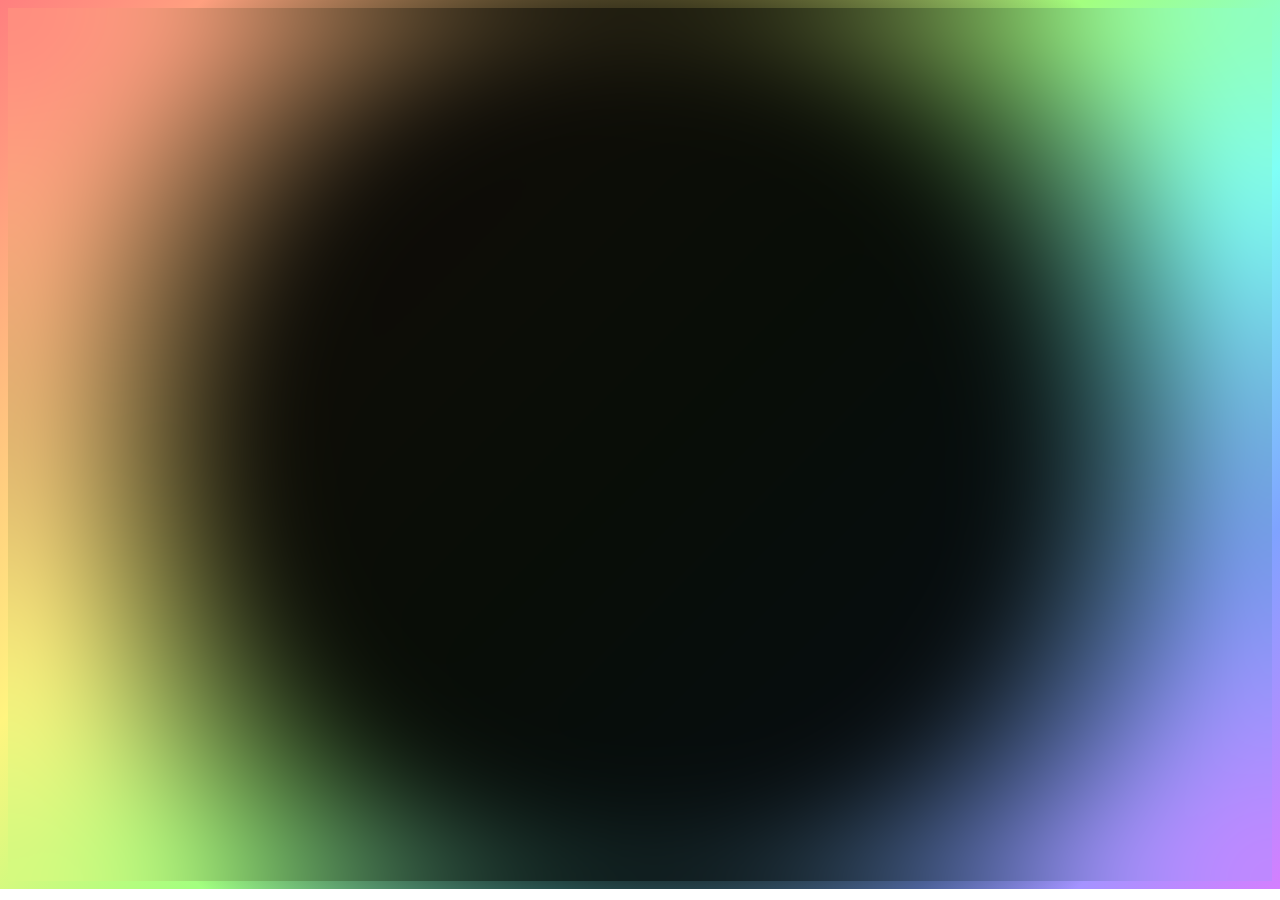
==== index.html @ 30c2561c "Add files via upload" ====
<!DOCTYPE html>
<html lang="en">
<head>
    <meta charset="UTF-8">
    <meta http-equiv="X-UA-Compatible" content="IE=edge">
    <meta name="viewport" content="width=device-width, initial-scale=1.0">
    <link rel="shortcut icon" href="logo.ico" type="image/x-icon">
    <link rel="stylesheet" href="style.css">
    <title>YAF - HTML Specialist</title>
</head>
<body>
    <div class="container">
        <img src="logo.png" alt="logo" class="logo">
        <img src="Profile Photo.jpg" alt="Profile Photo" class="img">
        <h3 class="name"><span style="color: #FECF00;">Y</span>oussef <span style="color: #FECF00;">A</span>hmed <span style="color: #FECF00;">F</span>athi</h3>
        <h4 class="subtitle">HTML Specialist</h4>
        <h5 class="mes">Expert in crafting the backbone of websites with clean and efficient HTML</h5>
        <button class="btn">Book a Project</button>
    </div>

    <script>
        document.addEventListener("DOMContentLoaded", function () {
    document.querySelector(".btn").addEventListener("click", function () {
        window.location.href = "book.html"; // استبدل بالرابط المطلوب
    });
});

    </script>
</body>
</html>
---- style.css ----
body{
    background: radial-gradient(circle at center, rgba(0, 0, 0, 0.95) 50%, transparent 80%),
                linear-gradient(135deg, rgba(255, 0, 0, 0.5), rgba(255, 115, 0, 0.5), rgba(255, 235, 0, 0.5), 
                rgba(71, 255, 0, 0.5), rgba(0, 255, 238, 0.5), rgba(0, 71, 255, 0.5), rgba(170, 0, 255, 0.5));
    background-size: cover;
    background-repeat: no-repeat;
    background-position: center;
    display: flex;
    align-items: center;
    justify-content: center;
    color: white;
    min-height: 97vh;
    backdrop-filter: blur(50px);
    font-family: Arial, Helvetica, sans-serif;
    overflow: hidden;
    height: 100%;
}

.container{
    width: 600px;
    height: 650px;
    translate: -10px;
    background-color: rgba(30, 30, 30, 0.8);
    backdrop-filter: blur(10px);
    box-shadow: 0 0 30px rgba(255, 255, 255, 0.1);
    backdrop-filter: blur(15px);
    display: flex;
    text-align: center;
    align-items: center;
    letter-spacing: 1px;
    font-weight: bold;
    border-radius: 34px;
     opacity: 0;
     transform: scale(0.9);
    animation: fadeIn 0.5s ease-in-out forwards;
    flex-direction: column;
}

@keyframes fadeIn {
    to {
      opacity: 1;
      transform: scale(1);
    }
  }

.container h3{
    margin-top: 50px;
    font-size: 24px; /* للاسم */
    font-weight: bold;
    letter-spacing: 1px;
}

.img{
    margin-top: 20px;
    height: 150px;
    width: 150px;
    border-radius: 50%;
    box-shadow: 0 0 20px rgba(255, 255, 255, 0.3);
}

.btn{
    margin: 100px;
    padding: 15px 40px;
    border: none;
    outline: none;
    color: #FFF;
    cursor: pointer;
    position: absolute;
    top: auto;
    bottom: -70px;
    z-index: 0;
    border-radius: 10px;
}

.btn::after {
    content: "";
    z-index: -1;
    position: absolute;
    width: 100%;
    height: 100%;
    background-color: #333;
    left: 0;
    top: 0;
    border-radius: 10px;
  }

/* glow */
.btn::before {
    content: "";
    background: linear-gradient(
      45deg,
      #FF0000, #FF7300, #FFFB00, #48FF00,
      #00FFD5, #002BFF, #FF00C8, #FF0000
    );
    position: absolute;
    top: -2px;
    left: -2px;
    background-size: 600%;
    z-index: -1;
    width: calc(100% + 4px);
    height:  calc(100% + 4px);
    filter: blur(8px);
    animation: glowing 20s linear infinite;
    transition: opacity .3s ease-in-out;
    border-radius: 10px;
    opacity: 0;
  }

@keyframes glowing {
    0% {background-position: 0 0;}
    50% {background-position: 400% 0;}
    100% {background-position: 0 0;}
  } 

.btn:hover::before {
    opacity: 1;
  } 
  
.btn:active:after {
    background: transparent;
  }  

.btn:active {
    color: #000;
    font-weight: bold;
  }  

.mes{
    font-style: italic;
}  

.logo{
  height: 100px;
}
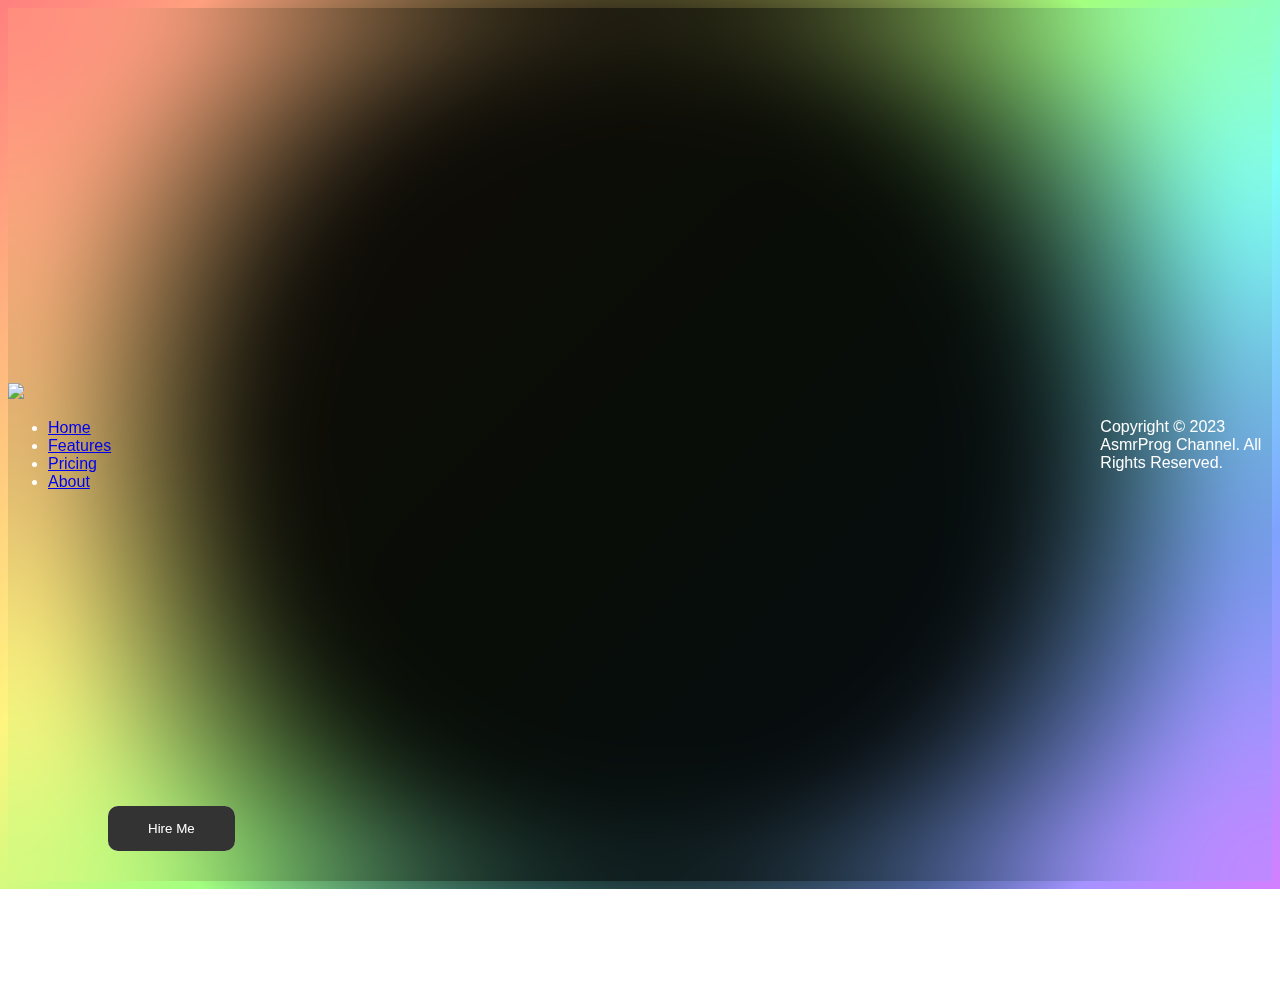
==== commit ea386138: "Update index.html" ====
--- a/index.html
+++ b/index.html
@@ -1,30 +1,201 @@
 <!DOCTYPE html>
 <html lang="en">
+
 <head>
     <meta charset="UTF-8">
-    <meta http-equiv="X-UA-Compatible" content="IE=edge">
     <meta name="viewport" content="width=device-width, initial-scale=1.0">
-    <link rel="shortcut icon" href="logo.ico" type="image/x-icon">
+    <link rel="stylesheet" href="https://cdnjs.cloudflare.com/ajax/libs/remixicon/3.5.0/remixicon.min.css">
     <link rel="stylesheet" href="style.css">
-    <title>YAF - HTML Specialist</title>
+    <title>Personal Portfolio #1 | AsmrProg</title>
 </head>
+
 <body>
-    <div class="container">
-        <img src="logo.png" alt="logo" class="logo">
-        <img src="Profile Photo.jpg" alt="Profile Photo" class="img">
-        <h3 class="name"><span style="color: #FECF00;">Y</span>oussef <span style="color: #FECF00;">A</span>hmed <span style="color: #FECF00;">F</span>athi</h3>
-        <h4 class="subtitle">HTML Specialist</h4>
-        <h5 class="mes">Expert in crafting the backbone of websites with clean and efficient HTML</h5>
-        <button class="btn">Book a Project</button>
+
+    <nav>
+        <div class="nav-logo">
+            <a href="#">
+                <img src="images/logo.png">
+            </a>
+        </div>
+
+        <ul class="nav-links">
+            <li class="link"><a href="#">Home</a></li>
+            <li id="link1" class="link"><a href="#">Features</a></li>
+            <li id="link2" class="link"><a href="#">Pricing</a></li>
+            <li id="link3" class="link"><a href="#">About</a></li>
+        </ul>
+        <button class="btn">Hire Me</button>
+    </nav>
+
+    <header class="container">
+        <div class="content">
+            <span class="blur"></span>
+            <span class="blur"></span>
+            <h4>CREATE YOUR SITE LIKE A PRO</h4>
+            <H1>Hi, I'm <span>Reza</span>, Web Developer</H1>
+            <p>
+                Lorem ipsum, dolor sit amet consectetur adipisicing elit. Repellendus rem eos aliquid quo rerum
+                temporibus ipsum distinctio numquam ut omnis placeat, nam sint atque quos dolorem laborum? Rerum, esse
+                dolorem.
+            </p>
+            <button class="btn">Get Started</button>
+        </div>
+        <div class="image">
+            <img src="images/header.png">
+        </div>
+    </header>
+
+    <section class="container">
+        <h2 class="header">OUR FEATURES</h2>
+        <div class="features">
+            <div class="card">
+                <span><i class="ri-money-dollar-box-line"></i></span>
+                <h4>Free Tutorials</h4>
+                <p>
+                    My tutorials in my channel "AsmrProg" are free and you don't need to pay anything.
+                </p>
+                <a href="#">Join Now <i class="ri-arrow-right-line"></i></a>
+            </div>
+            <div class="card">
+                <span><i class="ri-bug-line"></i></span>
+                <h4>Fix Your Bugs</h4>
+                <p>
+                    You have any problem in your codes? Tell me, i will help you fix it.
+                </p>
+                <a href="#">Join Now <i class="ri-arrow-right-line"></i></a>
+            </div>
+            <div class="card">
+                <span><i class="ri-history-line"></i></span>
+                <h4>On Time Videos</h4>
+                <p>
+                    We have video each 4 days, So check channel every 4 days to watch it!
+                </p>
+                <a href="#">Join Now <i class="ri-arrow-right-line"></i></a>
+            </div>
+            <div class="card">
+                <span><i class="ri-shake-hands-line"></i></span>
+                <h4>Cooperation</h4>
+                <p>
+                    You want we worrk together? Write email to us, we will read it.
+                </p>
+                <a href="#">Join Now <i class="ri-arrow-right-line"></i></a>
+            </div>
+        </div>
+    </section>
+
+    <section class="container">
+        <h2 class="header">PROJECT PRICING PLANS</h2>
+        <p class="sub-header">
+            Our pricing plans come with various membership tiers, each tailored to cater to different projects and
+            class+ code types.
+        </p>
+        <div class="pricing">
+            <div class="card">
+                <div class="content">
+                    <h4>Basic Plan</h4>
+                    <h3>0$</h3>
+                    <p>
+                        <i class="ri-checkbox-circle-line"></i>
+                        Smart coding plan
+                    </p>
+                    <p>
+                        <i class="ri-checkbox-circle-line"></i>
+                        At home workouts
+                    </p>
+                </div>
+                <button class="btn">Join Now</button>
+            </div>
+            <div class="card">
+                <div class="content">
+                    <h4>Gold Plan</h4>
+                    <h3>10$</h3>
+                    <p>
+                        <i class="ri-checkbox-circle-line"></i>
+                        Pro codes
+                    </p>
+                    <p>
+                        <i class="ri-checkbox-circle-line"></i>
+                        Smart coding plan
+                    </p>
+                    <p>
+                        <i class="ri-checkbox-circle-line"></i>
+                        At home workouts
+                    </p>
+                </div>
+                <button class="btn">Join Now</button>
+            </div>
+            <div class="card">
+                <div class="content">
+                    <h4>Diamond Plan</h4>
+                    <h3>100$</h3>
+                    <p>
+                        <i class="ri-checkbox-circle-line"></i>
+                        Elite Classes & Courses
+                    </p>
+                    <p>
+                        <i class="ri-checkbox-circle-line"></i>
+                        Pro codes
+                    </p>
+                    <p>
+                        <i class="ri-checkbox-circle-line"></i>
+                        Personal Coaching
+                    </p>
+                    <p>
+                        <i class="ri-checkbox-circle-line"></i>
+                        Smart coding plan
+                    </p>
+                    <p>
+                        <i class="ri-checkbox-circle-line"></i>
+                        At home workouts
+                    </p>
+                </div>
+                <button class="btn">Join Now</button>
+            </div>
+        </div>
+    </section>
+
+    <footer class="container">
+        <span class="blur"></span>
+        <span class="blur"></span>
+        <div class="column">
+            <div class="logo">
+                <img src="images/logo.png">
+            </div>
+            <p>
+                Lorem ipsum dolor sit amet consectetur adipisicing elit.
+            </p>
+            <div class="socials">
+                <a href="#"><i class="ri-youtube-line"></i></a>
+                <a href="#"><i class="ri-instagram-line"></i></a>
+                <a href="#"><i class="ri-twitter-line"></i></a>
+            </div>
+        </div>
+        <div class="column">
+            <h4>Company</h4>
+            <a href="#">Business</a>
+            <a href="#">Partnership</a>
+            <a href="#">Network</a>
+        </div>
+        <div class="column">
+            <h4>About Us</h4>
+            <a href="#">Blogs</a>
+            <a href="#">Channels</a>
+            <a href="#">Sponsors</a>
+        </div>
+        <div class="column">
+            <h4>Contact</h4>
+            <a href="#">Contact Us</a>
+            <a href="#">Privicy Policy</a>
+            <a href="#">Terms & Conditions</a>
+        </div>
+    </footer>
+
+    <div class="copyright">
+        Copyright © 2023 AsmrProg Channel. All Rights Reserved.
     </div>
 
-    <script>
-        document.addEventListener("DOMContentLoaded", function () {
-    document.querySelector(".btn").addEventListener("click", function () {
-        window.location.href = "book.html"; // استبدل بالرابط المطلوب
-    });
-});
-
-    </script>
+
+    <script src="script.js"></script>
 </body>
-</html>+
+</html>
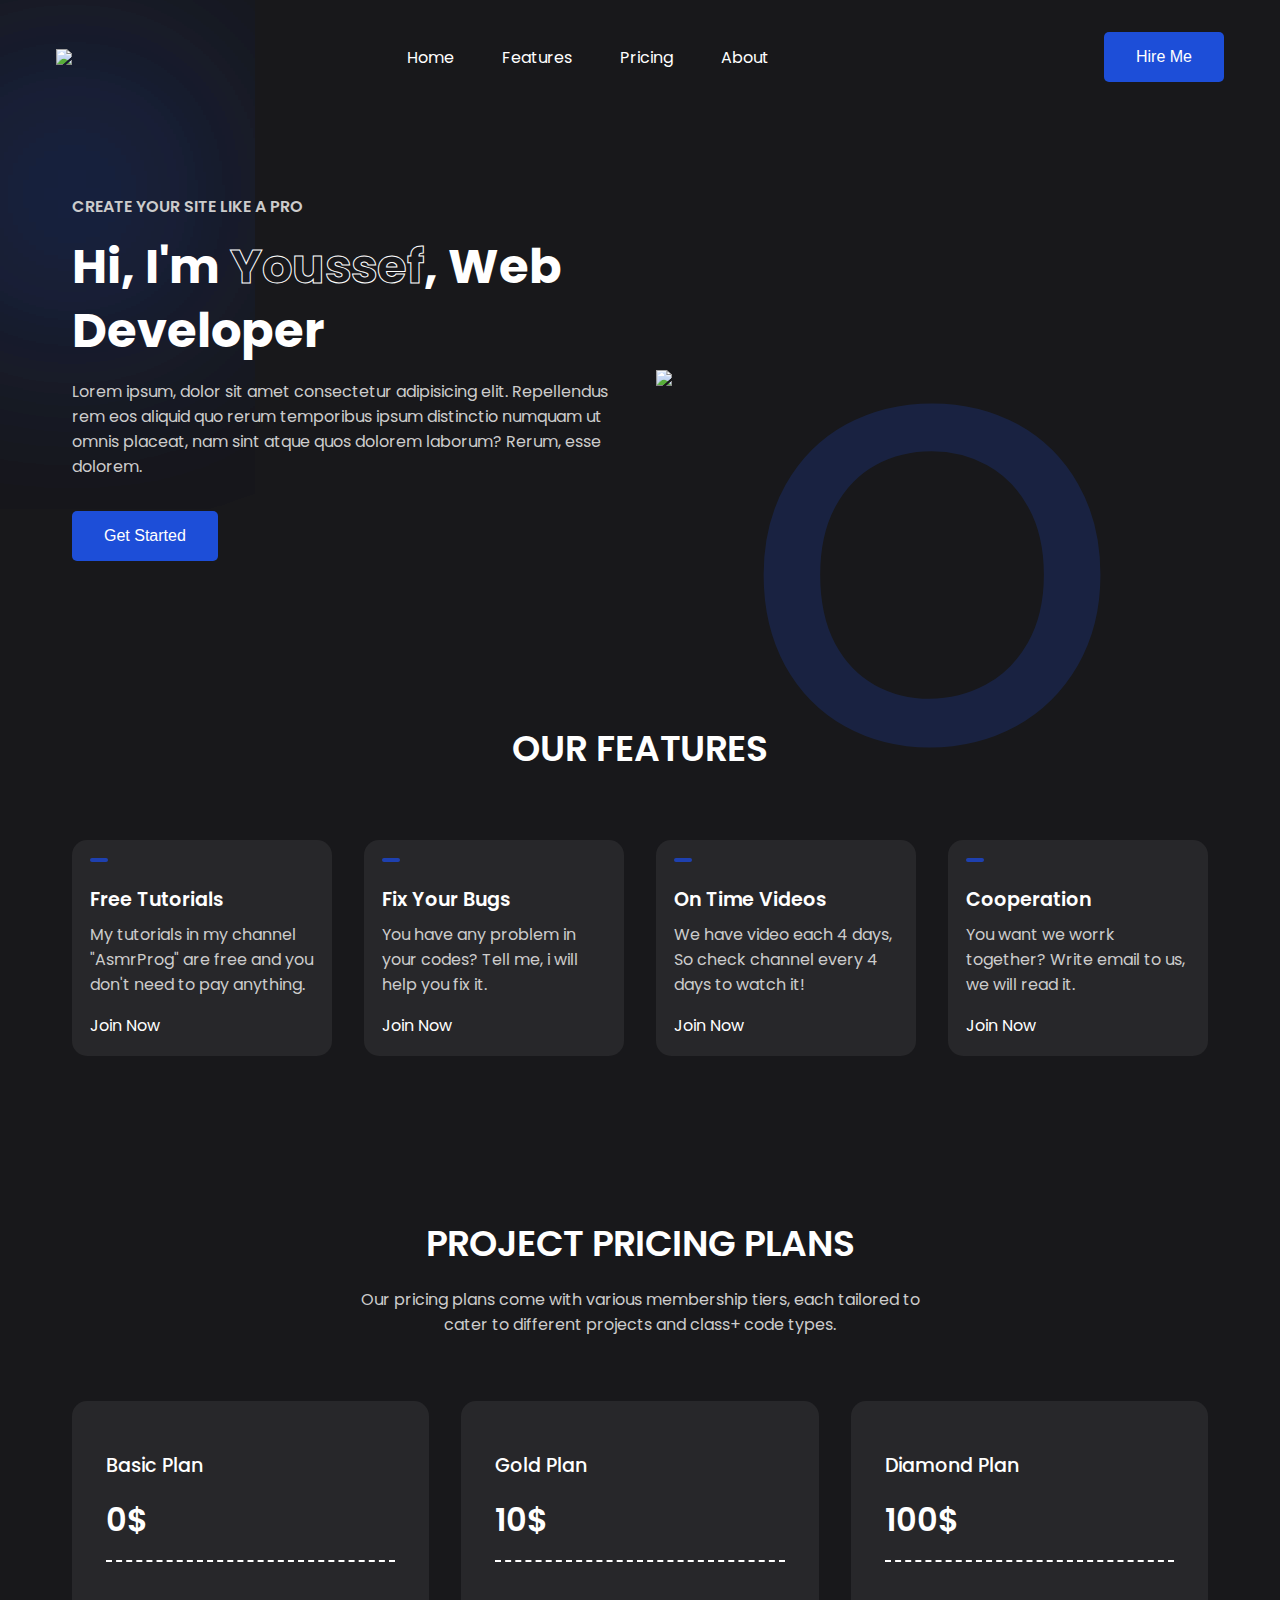
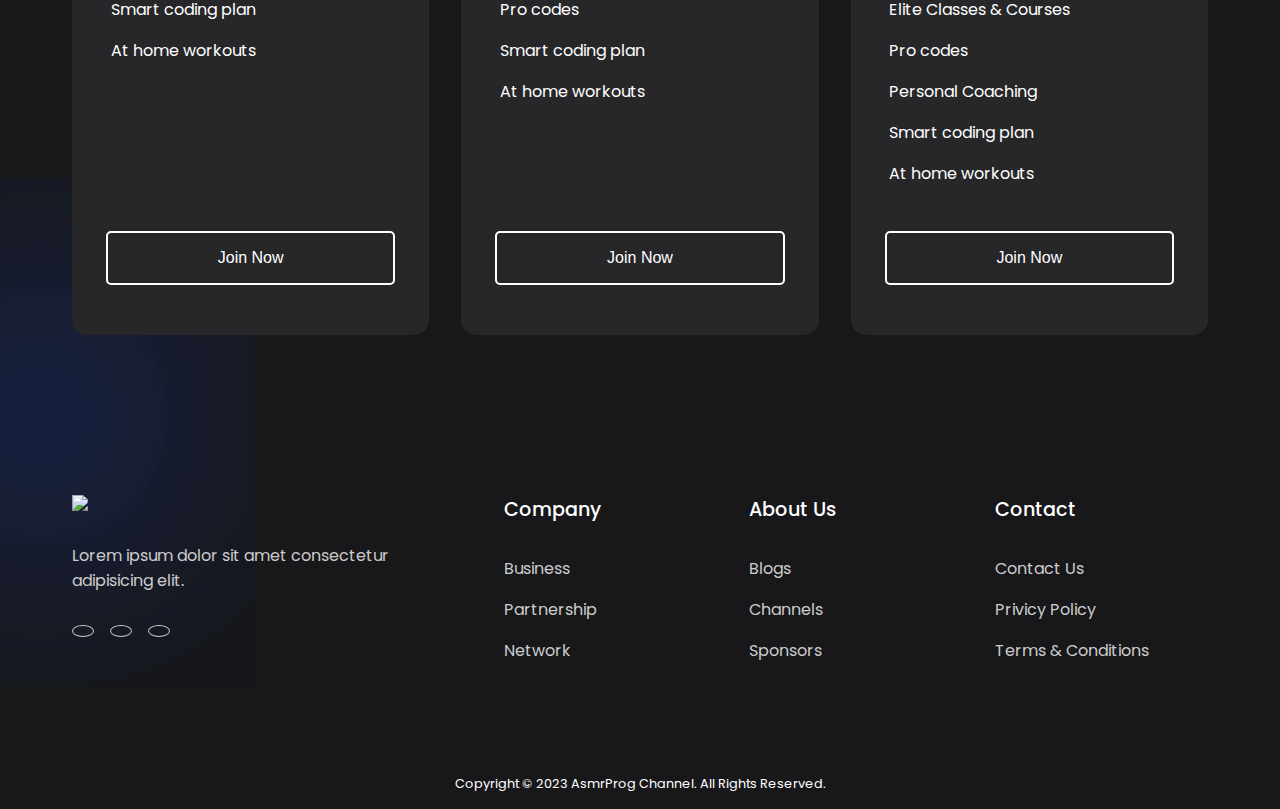
==== commit 77cf3f71: "Update index.html" ====
--- a/index.html
+++ b/index.html
@@ -6,7 +6,7 @@
     <meta name="viewport" content="width=device-width, initial-scale=1.0">
     <link rel="stylesheet" href="https://cdnjs.cloudflare.com/ajax/libs/remixicon/3.5.0/remixicon.min.css">
     <link rel="stylesheet" href="style.css">
-    <title>Personal Portfolio #1 | AsmrProg</title>
+    <title>YAFA</title>
 </head>
 
 <body>
@@ -19,7 +19,7 @@
         </div>
 
         <ul class="nav-links">
-            <li class="link"><a href="#">Home</a></li>
+            <li class="link"><a href="">Home</a></li>
             <li id="link1" class="link"><a href="#">Features</a></li>
             <li id="link2" class="link"><a href="#">Pricing</a></li>
             <li id="link3" class="link"><a href="#">About</a></li>
@@ -32,7 +32,7 @@
             <span class="blur"></span>
             <span class="blur"></span>
             <h4>CREATE YOUR SITE LIKE A PRO</h4>
-            <H1>Hi, I'm <span>Reza</span>, Web Developer</H1>
+            <H1>Hi, I'm <span>Youssef</span>, Web Developer</H1>
             <p>
                 Lorem ipsum, dolor sit amet consectetur adipisicing elit. Repellendus rem eos aliquid quo rerum
                 temporibus ipsum distinctio numquam ut omnis placeat, nam sint atque quos dolorem laborum? Rerum, esse
@@ -41,7 +41,7 @@
             <button class="btn">Get Started</button>
         </div>
         <div class="image">
-            <img src="images/header.png">
+            <img src="header.png">
         </div>
     </header>
 
--- a/style.css
+++ b/style.css
@@ -1,134 +1,383 @@
+@import url('https://fonts.googleapis.com/css2?family=Poppins:wght@300;400;500;600;700;800&display=swap');
+
+*{
+    padding: 0;
+    margin: 0;
+    outline: none;
+    border: none;
+    box-sizing: border-box;
+}
+
+img{
+    width: 100%;
+    display: flex;
+}
+
+a{
+    text-decoration: none;
+}
+
 body{
-    background: radial-gradient(circle at center, rgba(0, 0, 0, 0.95) 50%, transparent 80%),
-                linear-gradient(135deg, rgba(255, 0, 0, 0.5), rgba(255, 115, 0, 0.5), rgba(255, 235, 0, 0.5), 
-                rgba(71, 255, 0, 0.5), rgba(0, 255, 238, 0.5), rgba(0, 71, 255, 0.5), rgba(170, 0, 255, 0.5));
-    background-size: cover;
-    background-repeat: no-repeat;
-    background-position: center;
+    font-family: 'Poppins', sans-serif;
+    background-color: #18181B;
+}
+
+nav{
+    max-width: 1200px;
+    margin: auto;
+    padding: 2rem 1rem;
     display: flex;
     align-items: center;
-    justify-content: center;
-    color: white;
-    min-height: 97vh;
-    backdrop-filter: blur(50px);
-    font-family: Arial, Helvetica, sans-serif;
-    overflow: hidden;
-    height: 100%;
+    justify-content: space-between;
+    gap: 2rem;
+}
+
+.nav-logo{
+    max-width: 100px;
+}
+
+.nav-links{
+    list-style: none;
+    display: flex;
+    align-items: center;
+    gap: 3rem;
+}
+
+.link a{
+    position: relative;
+    padding-bottom: 0.75rem;
+    color: #fff;
+}
+
+.link a::after{
+    content: "";
+    position: absolute;
+    height: 2px;
+    width: 0;
+    bottom: 0;
+    left: 0;
+    background-color: #1d4ed8;
+    transition: all 0.3s ease;
+}
+
+.link a:hover::after{
+    width: 70%;
+}
+
+.btn{
+    padding: 1rem 2rem;
+    font-size: 1rem;
+    color: #fff;
+    background-color: #1d4ed8;
+    border-radius: 5px;
+    cursor: pointer;
+    transition: all 0.3s ease;
+}
+
+.btn:hover{
+    background-color: #1e40af;
 }
 
 .container{
-    width: 600px;
-    height: 650px;
-    translate: -10px;
-    background-color: rgba(30, 30, 30, 0.8);
-    backdrop-filter: blur(10px);
-    box-shadow: 0 0 30px rgba(255, 255, 255, 0.1);
-    backdrop-filter: blur(15px);
-    display: flex;
+    max-width: 1200px;
+    margin: auto;
+    padding: 5rem 2rem;
+}
+
+.blur{
+    position: absolute;
+    box-shadow: 0 0 1000px 50px #1d4ed8;
+    z-index: -100;
+}
+
+header{
+    position: relative;
+    padding-top: 2rem;
+    display: grid;
+    grid-template-columns: repeat(2, 1fr);
+    align-items: center;
+    gap: 2rem;
+}
+
+header .content h4{
+    margin-bottom: 1rem;
+    color: #ccc;
+    font-size: 1rem;
+    font-weight: 600;
+}
+
+header .content h1{
+    color: #fff;
+    margin-bottom: 1rem;
+    font-size: 3rem;
+    font-weight: 700;
+    line-height: 4rem;
+}
+
+header .content h1 span{
+    -webkit-text-fill-color: transparent;
+    -webkit-text-stroke: 1px #fff;
+}
+
+header .content p{
+    margin-bottom: 2rem;
+    color: #ccc;
+}
+
+header .image{
+    position: relative;
+}
+
+header .image::before{
+    content: "o";
+    position: absolute;
+    top: 0;
+    left: 50%;
+    transform: translateX(-50%);
+    font-size: 38rem;
+    font-weight: 400;
+    line-height: 20rem;
+    color: #1d4ed8;
+    opacity: 0.2;
+    z-index: -100;
+}
+
+header .image img{
+    max-width: 600px;
+    margin: auto;
+}
+
+section .header{
+    margin-bottom: 1rem;
+    color: #fff;
     text-align: center;
+    font-size: 2.25rem;
+    font-weight: 600;
+}
+
+.features{
+    margin-top: 4rem;
+    display: grid;
+    grid-template-columns: repeat(4, 1fr);
+    gap: 2rem;
+}
+
+.features .card{
+    background-color: #27272a;
+    padding: 1rem;
+    border: 2px solid transparent;
+    border-radius: 15px;
+    transition: all 0.3s ease;
+}
+
+.features .card:hover{
+    background-color: #323232;
+    border-color: #fff;
+}
+
+.features .card span{
+    display: inline-block;
+    background-color: #1e40af;
+    padding: 2px 9px;
+    margin-bottom: 1rem;
+    font-size: 1.75rem;
+    color: #fff;
+    border-radius: 5px;
+}
+
+.features .card h4{
+    margin-bottom: 0.5rem;
+    color: #fff;
+    font-size: 1.2rem;
+    font-weight: 600;
+}
+
+.features .card p{
+    color: #ccc;
+    margin-bottom: 1rem;
+}
+
+.features .card a{
+    color: #fff;
+    transition: all 0.3s ease;
+}
+
+.features .card a:hover{
+    color: #1e40af;
+}
+
+.sub-header{
+    max-width: 600px;
+    margin: auto;
+    text-align: center;
+    color: #ccc;
+}
+
+.pricing{
+    margin-top: 4rem;
+    display: grid;
+    grid-template-columns: repeat(3, 1fr);
+    gap: 2rem;
+}
+
+.pricing .card{
+    padding: 3rem 2rem;
+    background-color: #27272a;
+    display: flex;
+    flex-direction: column;
+    border: 2px solid transparent;
+    border-radius: 15px;
+    transition: all 0.3s ease;
+}
+
+.pricing .card:hover{
+    background-color: #323232;
+    border-color: #fff;
+}
+
+.pricing .card .content{
+    flex: 1;
+    margin-bottom: 2rem;
+}
+
+.pricing .card h4{
+    margin-bottom: 1rem;
+    color: #fff;
+    font-size: 1.2rem;
+    font-weight: 500;
+}
+
+.pricing .card h3{
+    color: #fff;
+    padding-bottom: 1rem;
+    margin-bottom: 2rem;
+    font-size: 2rem;
+    font-weight: 600;
+    border-bottom: 2px dashed #fff;
+}
+
+.pricing .card p{
+    color: #fff;
+    margin-bottom: 0.75rem;
+}
+
+.pricing .card p i{
+    color: #ccc;
+    font-size: 1.2rem;
+    margin-right: 0.3rem;
+}
+
+.pricing .card button{
+    color: #fff;
+    background-color: transparent;
+    border: 2px solid #fff;
+}
+
+.pricing .card button:hover{
+    background-color: #1e40af;
+    border-color: #1e40af;
+}
+
+footer{
+    position: relative;
+    display: grid;
+    grid-template-columns: 400px repeat(3, 1fr);
+    gap: 2rem;
+}
+
+footer .column .logo{
+    max-width: 100px;
+    margin-bottom: 2rem;
+}
+
+footer .column p{
+    color: #ccc;
+    margin-bottom: 2rem;
+}
+
+footer .column .socials{
+    display: flex;
     align-items: center;
-    letter-spacing: 1px;
-    font-weight: bold;
-    border-radius: 34px;
-     opacity: 0;
-     transform: scale(0.9);
-    animation: fadeIn 0.5s ease-in-out forwards;
-    flex-direction: column;
-}
-
-@keyframes fadeIn {
-    to {
-      opacity: 1;
-      transform: scale(1);
-    }
-  }
-
-.container h3{
-    margin-top: 50px;
-    font-size: 24px; /* للاسم */
-    font-weight: bold;
-    letter-spacing: 1px;
-}
-
-.img{
-    margin-top: 20px;
-    height: 150px;
-    width: 150px;
-    border-radius: 50%;
-    box-shadow: 0 0 20px rgba(255, 255, 255, 0.3);
-}
-
-.btn{
-    margin: 100px;
-    padding: 15px 40px;
-    border: none;
-    outline: none;
-    color: #FFF;
-    cursor: pointer;
-    position: absolute;
-    top: auto;
-    bottom: -70px;
-    z-index: 0;
-    border-radius: 10px;
-}
-
-.btn::after {
-    content: "";
-    z-index: -1;
-    position: absolute;
-    width: 100%;
-    height: 100%;
-    background-color: #333;
-    left: 0;
-    top: 0;
-    border-radius: 10px;
-  }
-
-/* glow */
-.btn::before {
-    content: "";
-    background: linear-gradient(
-      45deg,
-      #FF0000, #FF7300, #FFFB00, #48FF00,
-      #00FFD5, #002BFF, #FF00C8, #FF0000
-    );
-    position: absolute;
-    top: -2px;
-    left: -2px;
-    background-size: 600%;
-    z-index: -1;
-    width: calc(100% + 4px);
-    height:  calc(100% + 4px);
-    filter: blur(8px);
-    animation: glowing 20s linear infinite;
-    transition: opacity .3s ease-in-out;
-    border-radius: 10px;
-    opacity: 0;
-  }
-
-@keyframes glowing {
-    0% {background-position: 0 0;}
-    50% {background-position: 400% 0;}
-    100% {background-position: 0 0;}
-  } 
-
-.btn:hover::before {
-    opacity: 1;
-  } 
-  
-.btn:active:after {
-    background: transparent;
-  }  
-
-.btn:active {
-    color: #000;
-    font-weight: bold;
-  }  
-
-.mes{
-    font-style: italic;
-}  
-
-.logo{
-  height: 100px;
-}+    gap: 1rem;
+}
+
+footer .column .socials a{
+    color: #ccc;
+    border: 1px solid #ccc;
+    padding: 5px 10px;
+    font-size: 1.25rem;
+    border-radius: 100%;
+    transition: all 0.3s ease;
+}
+
+footer .column .socials a:hover{
+    color: #fff;
+    background-color: #1d4ed8;
+    border-color: #1d4ed8;
+}
+
+footer .column h4{
+    color: #fff;
+    margin-bottom: 2rem;
+    font-size: 1.2rem;
+    font-weight: 500;
+}
+
+footer .column > a{
+    display: block;
+    color: #ccc;
+    margin-bottom: 1rem;
+    transition: all 0.3s ease;
+}
+
+footer .column > a:hover{
+    color: #1d4ed8;
+}
+
+.copyright{
+    max-width: 1200px;
+    margin: auto;
+    padding: 1rem;
+    color: #fff;
+    font-size: 0.8rem;
+    text-align: center;
+}
+
+@media (width < 900px){
+    .nav-links{
+        display: none;
+    }
+    header{
+        grid-template-columns: repeat(1, 1fr);
+    }
+    header .image{
+        grid-area: 1/1/2/2;
+    }
+    .features{
+        grid-template-columns: repeat(2, 1fr);
+    }
+    .pricing{
+        grid-template-columns: repeat(2, 1fr);
+    }
+    footer{
+        grid-template-columns: 1fr 200px;
+    }
+}
+
+@media (width < 600px){
+    header .image::before{
+        display: none;
+    }
+
+    .features{
+        grid-template-columns: repeat(1, 1fr);
+    }
+
+    .pricing{
+        grid-template-columns: repeat(1, 1fr);
+    }
+
+    footer{
+        grid-template-columns: 1fr 150px;
+    }
+}
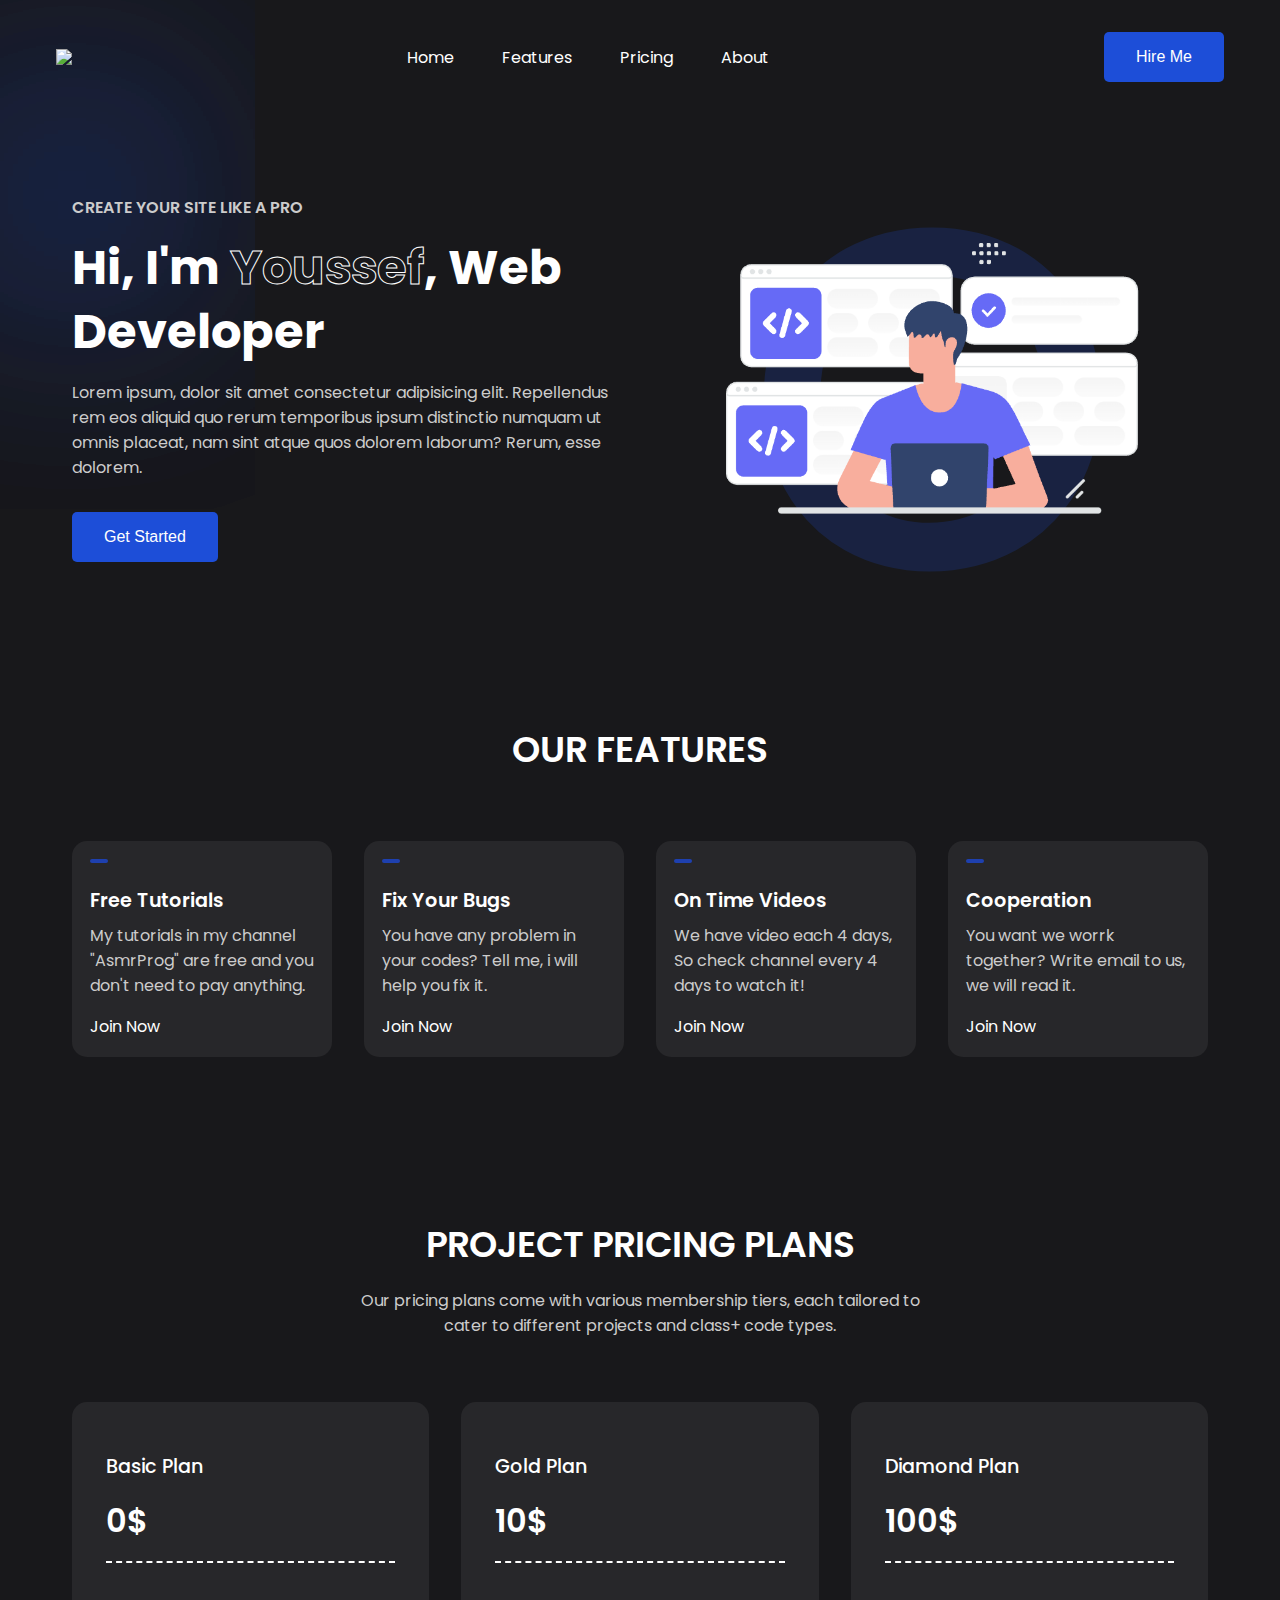
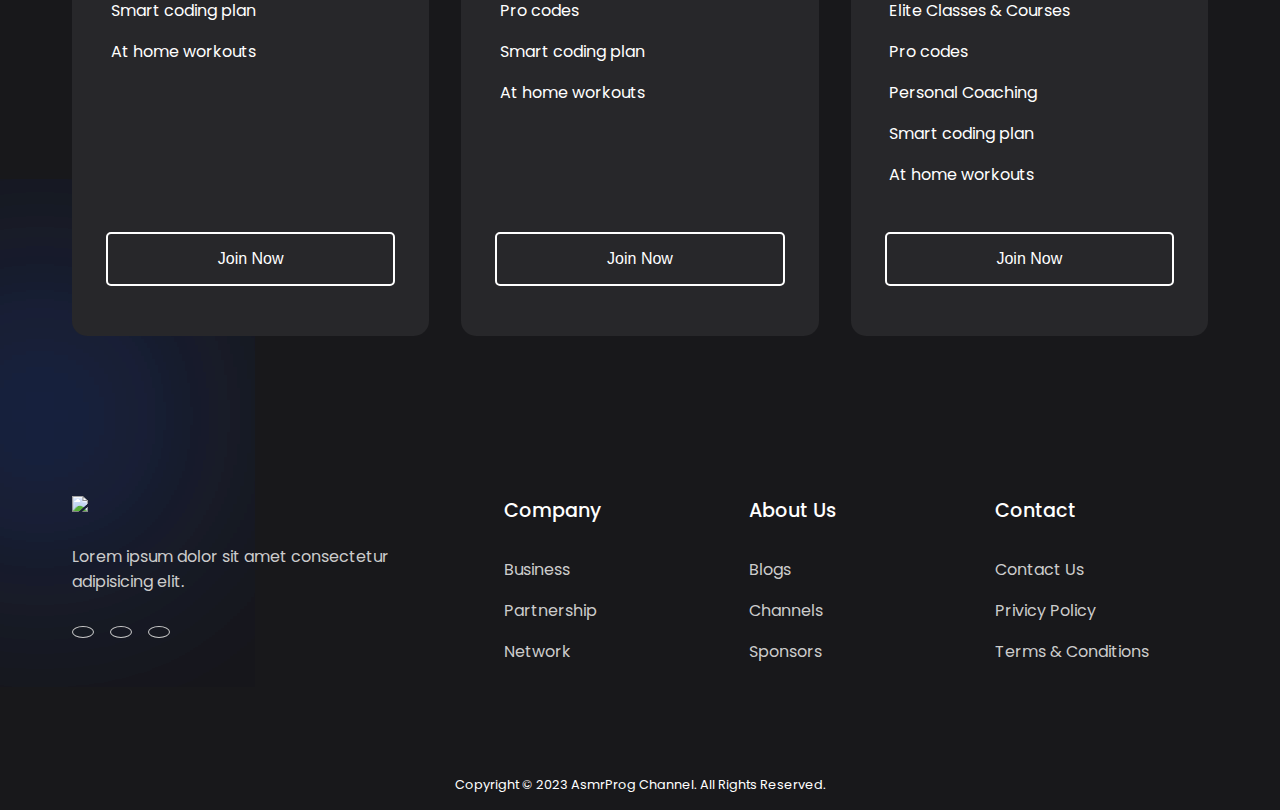
==== commit 06a847ca: "Update index.html" ====
--- a/index.html
+++ b/index.html
@@ -6,6 +6,7 @@
     <meta name="viewport" content="width=device-width, initial-scale=1.0">
     <link rel="stylesheet" href="https://cdnjs.cloudflare.com/ajax/libs/remixicon/3.5.0/remixicon.min.css">
     <link rel="stylesheet" href="style.css">
+    <link rel="favicon" src="logo.ico">
     <title>YAFA</title>
 </head>
 
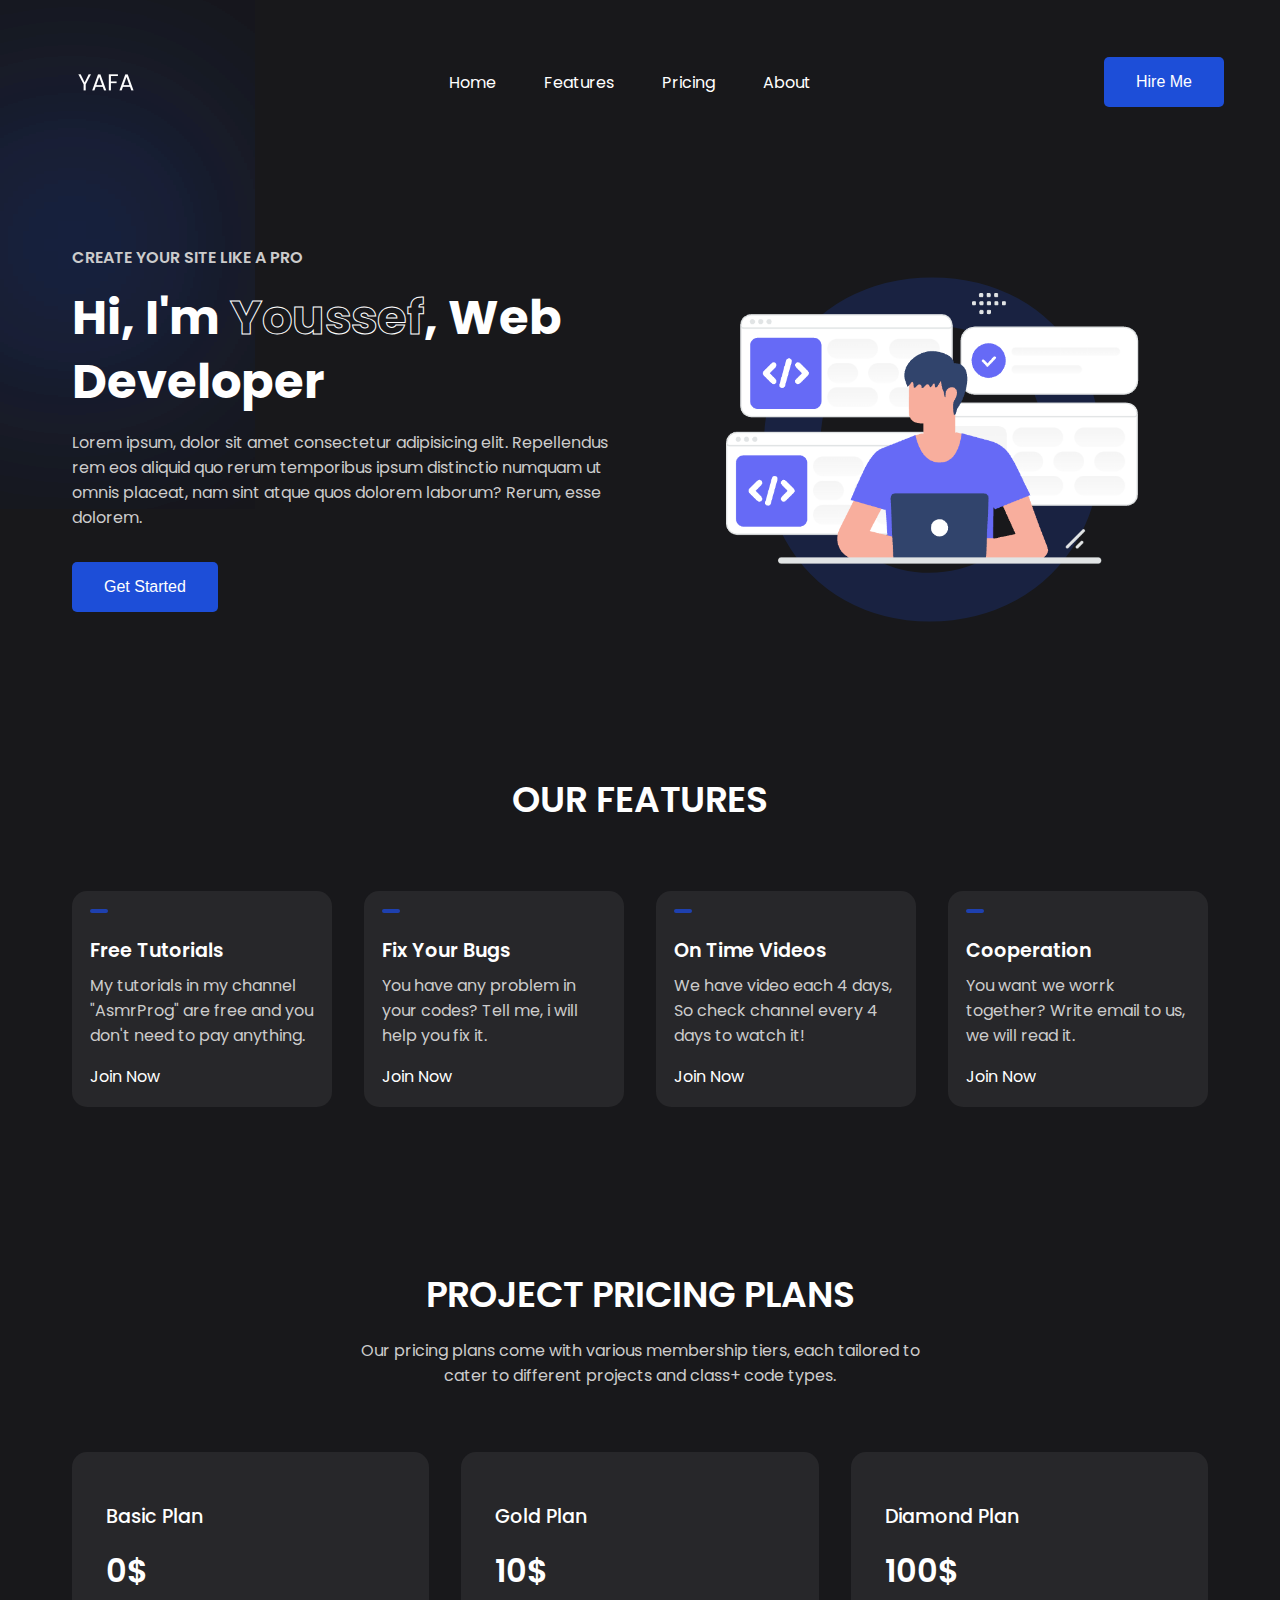
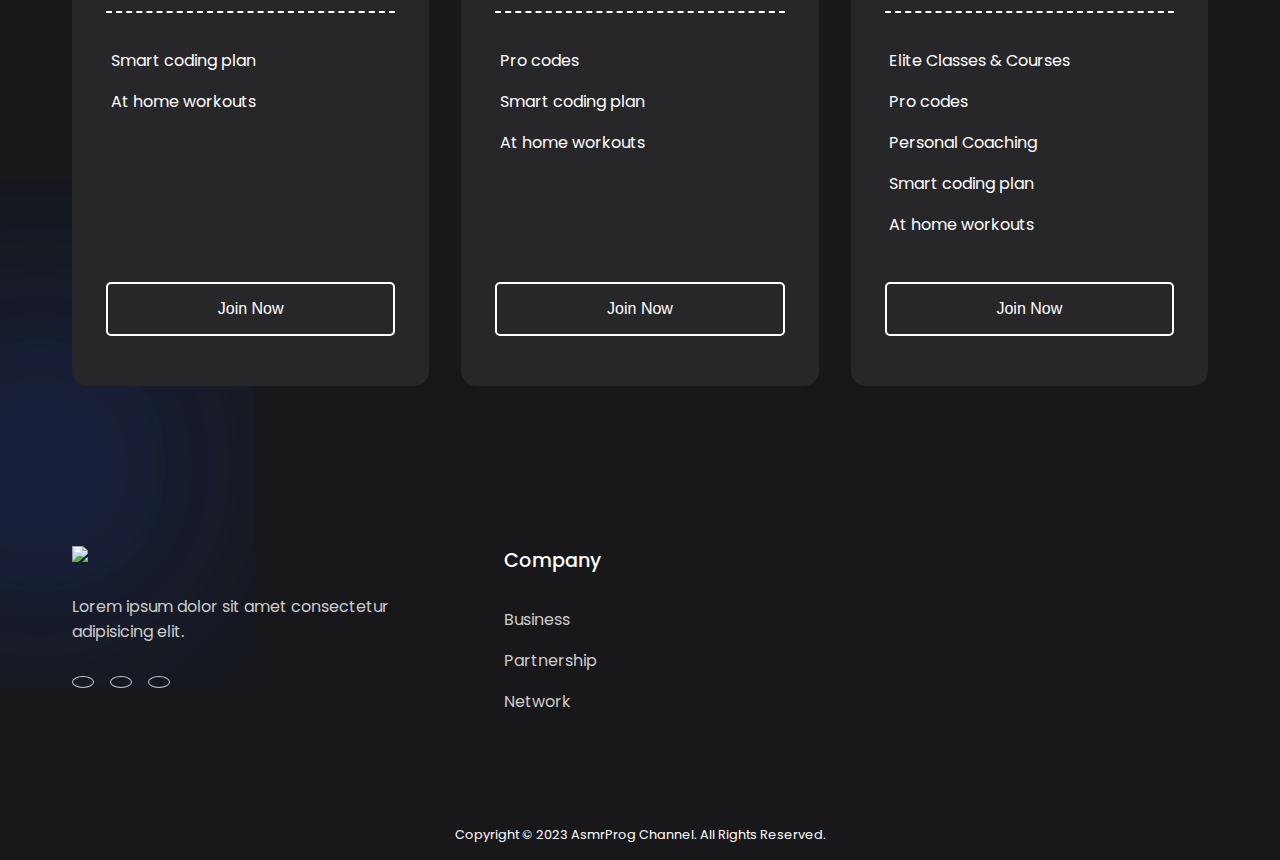
==== commit a6d09041: "Update index.html" ====
--- a/index.html
+++ b/index.html
@@ -6,7 +6,7 @@
     <meta name="viewport" content="width=device-width, initial-scale=1.0">
     <link rel="stylesheet" href="https://cdnjs.cloudflare.com/ajax/libs/remixicon/3.5.0/remixicon.min.css">
     <link rel="stylesheet" href="style.css">
-    <link rel="favicon" src="logo.ico">
+    <link rel="icon" type="image/png" href="logo.png">
     <title>YAFA</title>
 </head>
 
@@ -14,8 +14,8 @@
 
     <nav>
         <div class="nav-logo">
-            <a href="#">
-                <img src="images/logo.png">
+            <a href="">
+                <img src="logo.png">
             </a>
         </div>
 
@@ -177,18 +177,7 @@
             <a href="#">Partnership</a>
             <a href="#">Network</a>
         </div>
-        <div class="column">
-            <h4>About Us</h4>
-            <a href="#">Blogs</a>
-            <a href="#">Channels</a>
-            <a href="#">Sponsors</a>
-        </div>
-        <div class="column">
-            <h4>Contact</h4>
-            <a href="#">Contact Us</a>
-            <a href="#">Privicy Policy</a>
-            <a href="#">Terms & Conditions</a>
-        </div>
+        
     </footer>
 
     <div class="copyright">
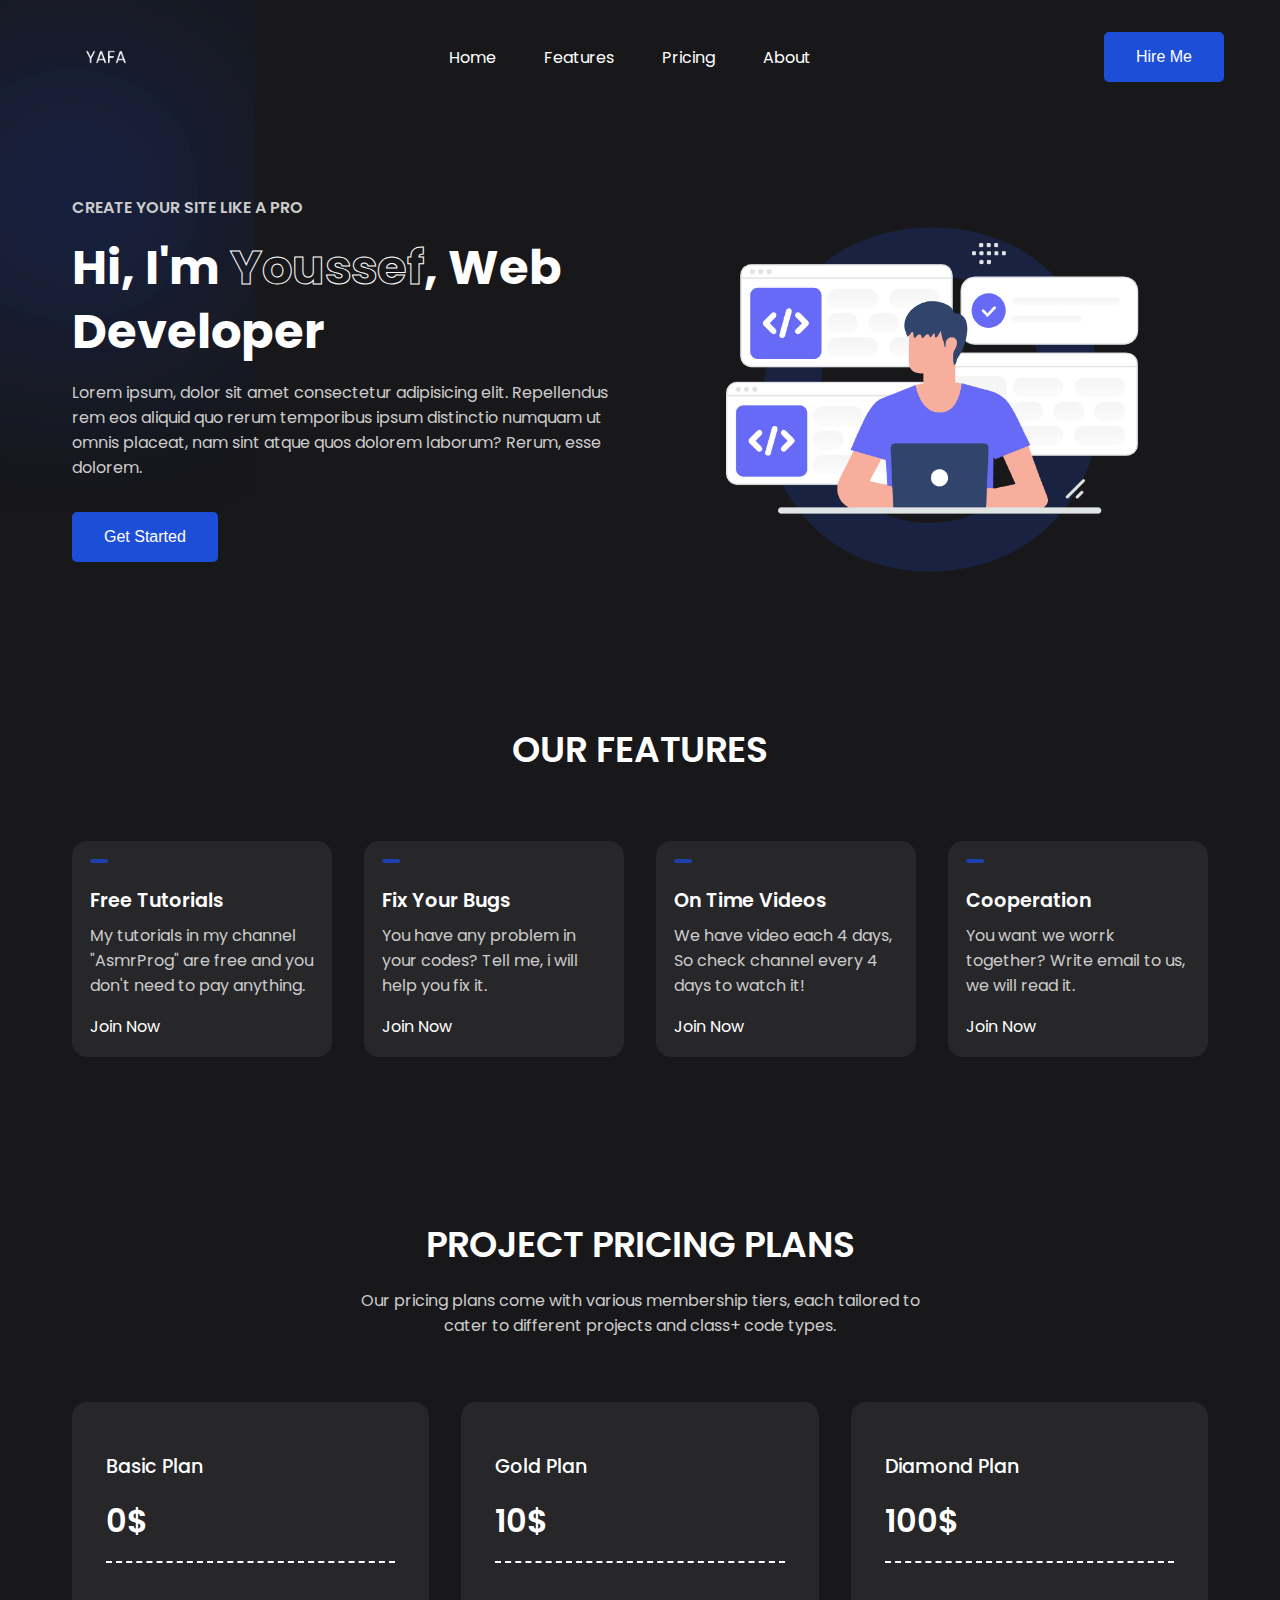
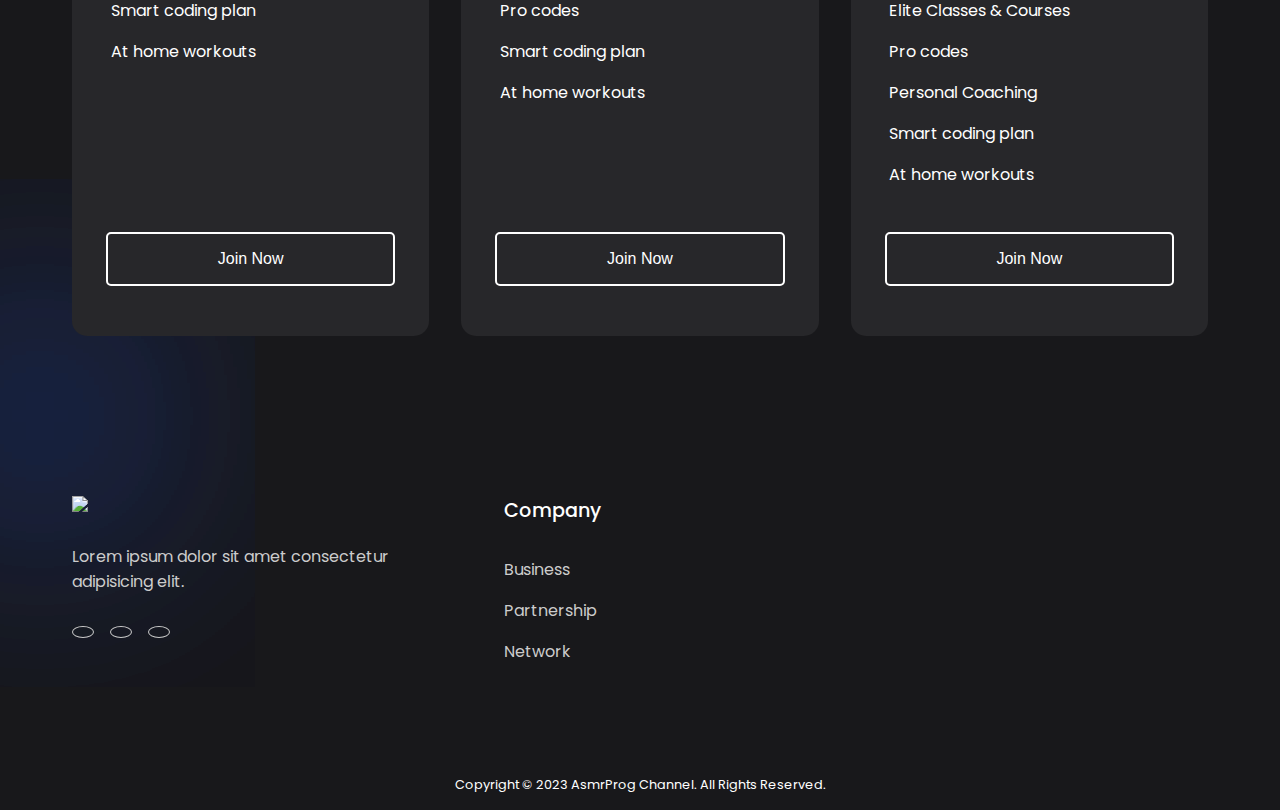
==== commit ba6b1237: "Update index.html" ====
--- a/index.html
+++ b/index.html
@@ -91,7 +91,7 @@
             class+ code types.
         </p>
         <div class="pricing">
-            <div class="card">
+            <div class="card basic">
                 <div class="content">
                     <h4>Basic Plan</h4>
                     <h3>0$</h3>
@@ -106,7 +106,7 @@
                 </div>
                 <button class="btn">Join Now</button>
             </div>
-            <div class="card">
+            <div class="card gold">
                 <div class="content">
                     <h4>Gold Plan</h4>
                     <h3>10$</h3>
@@ -125,7 +125,7 @@
                 </div>
                 <button class="btn">Join Now</button>
             </div>
-            <div class="card">
+            <div class="card diamond">
                 <div class="content">
                     <h4>Diamond Plan</h4>
                     <h3>100$</h3>
--- a/style.css
+++ b/style.css
@@ -233,6 +233,19 @@
 .pricing .card:hover{
     background-color: #323232;
     border-color: #fff;
+    transition: background 0.5s ease-in-out;
+}
+
+.pricing .basic:hover{
+    background: linear-gradient(135deg, rgba(100, 100, 100, 0.8), rgba(50, 50, 50, 0.8));
+}
+
+.pricing .gold:hover{
+    background: linear-gradient(135deg, rgba(255, 215, 0, 0.8), rgba(255, 165, 0, 0.8));
+}
+
+.pricing .diamond:hover{
+    background: linear-gradient(135deg, rgba(185, 242, 255, 0.8), rgba(0, 191, 255, 0.8));
 }
 
 .pricing .card .content{
